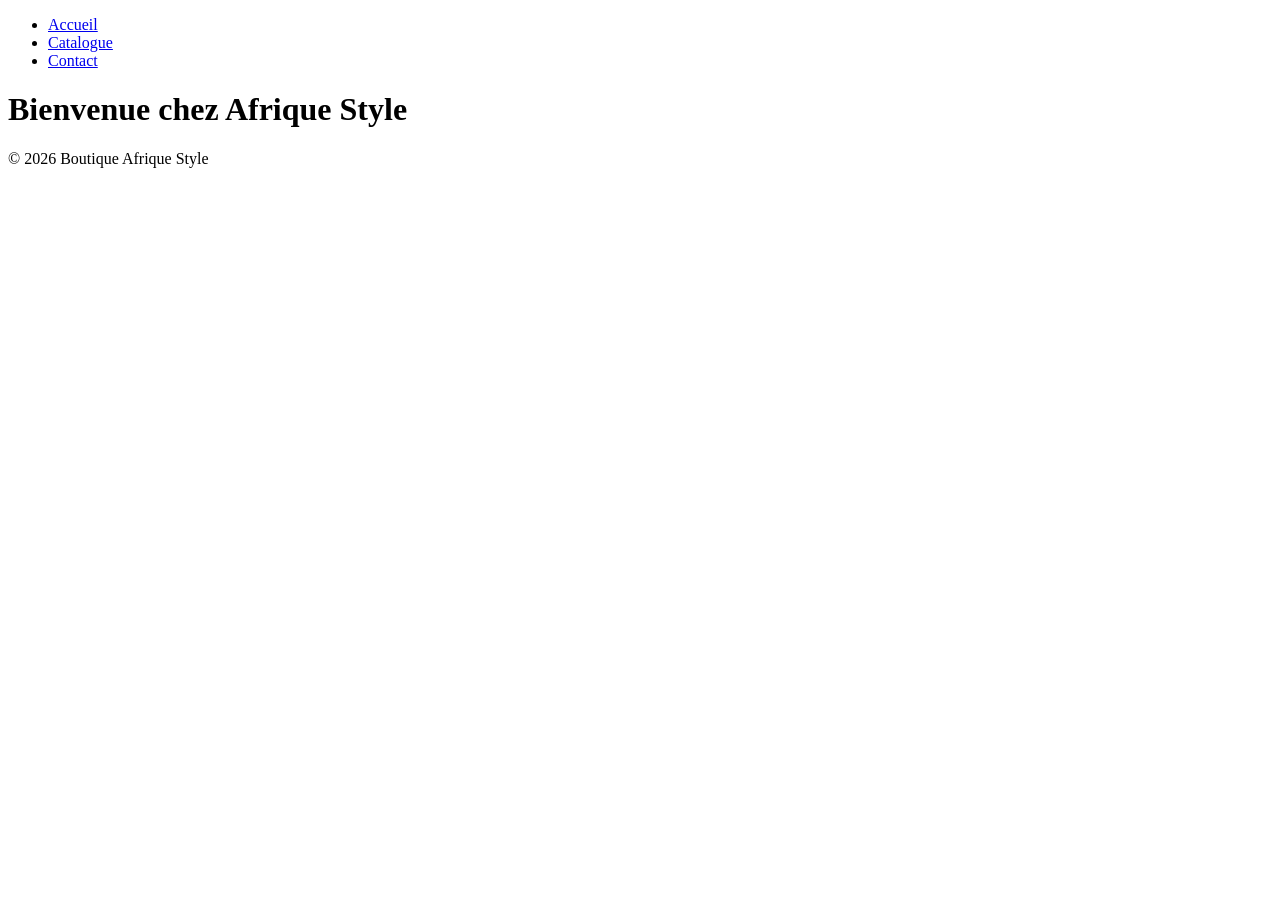
==== index.html @ 00a7e9e4 "feat: ajoute la structure de base du site" ====
<!DOCTYPE html>
<html lang="fr">
<head>
 <meta charset="UTF-8">
 <meta name="viewport" content="width=device-width, initialscale=1.0">
 <title>Boutique Afrique Style</title>
 <link rel="stylesheet" href="css/style.css">
</head>
<body>
 <header>
 <nav>
 <ul>
 <li><a href="index.html">Accueil</a></li>
 <li><a href="catalogue.html">Catalogue</a></li>
 <li><a href="contact.html">Contact</a></li>
 </ul>
 </nav>
 </header>
 <main>
 <h1>Bienvenue chez Afrique Style</h1>
 </main>
 <footer>
 <p>&copy; 2026 Boutique Afrique Style</p>
 </footer>
</body>
</html>
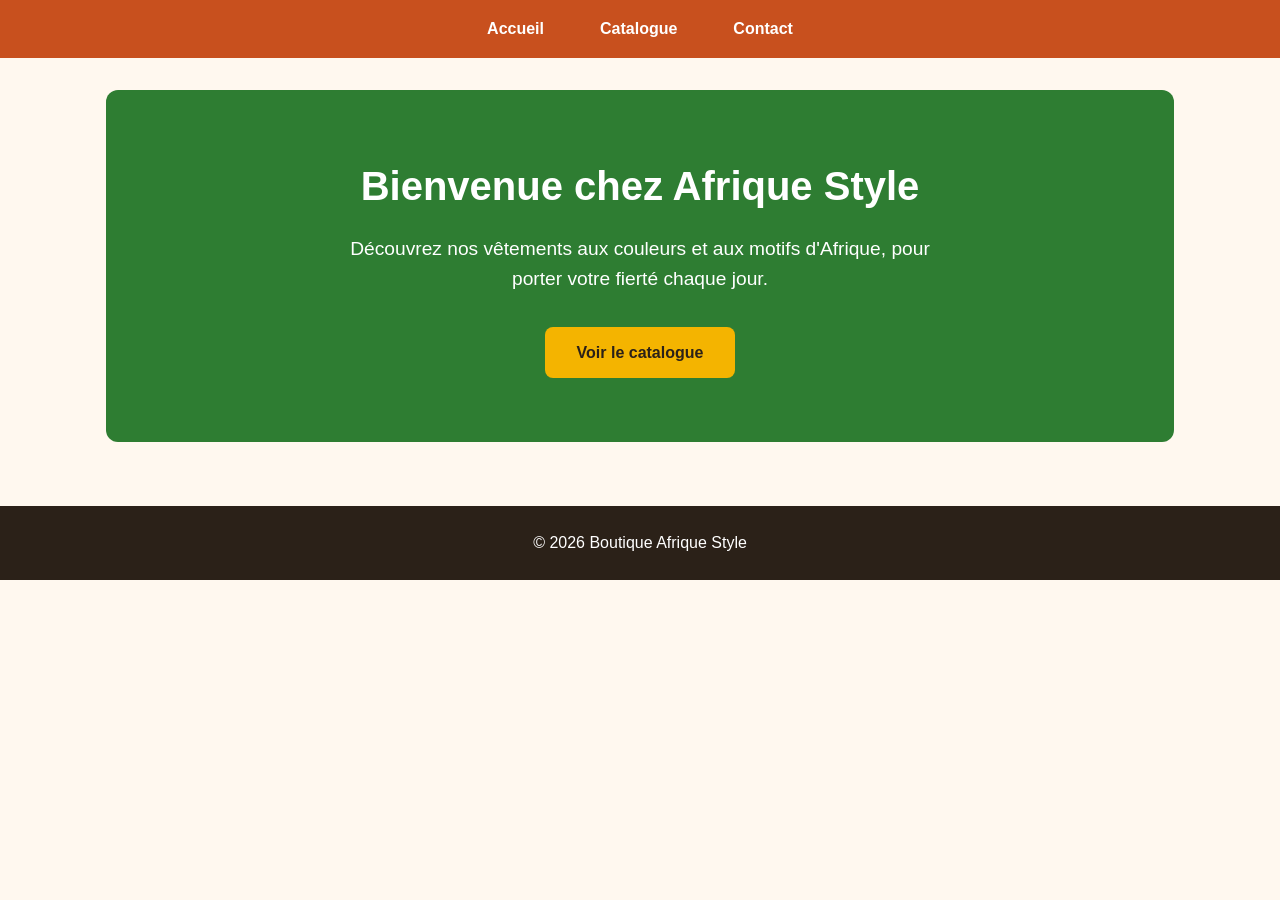
==== commit 55bf5b0e: "feat: ajoute le bandeau d'accueil et le bouton vers le catalogue" ====
--- a/index.html
+++ b/index.html
@@ -5,6 +5,7 @@
  <meta name="viewport" content="width=device-width, initialscale=1.0">
  <title>Boutique Afrique Style</title>
  <link rel="stylesheet" href="css/style.css">
+ <link rel="stylesheet" href="css/accueil.css">
 </head>
 <body>
  <header>
@@ -16,9 +17,13 @@
  </ul>
  </nav>
  </header>
- <main>
- <h1>Bienvenue chez Afrique Style</h1>
- </main>
+<main>
+  <section class="bandeau">
+    <h1>Bienvenue chez Afrique Style</h1>
+    <p>Découvrez nos vêtements aux couleurs et aux motifs d'Afrique, pour porter votre fierté chaque jour.</p>
+    <a href="catalogue.html" class="bouton">Voir le catalogue</a>
+  </section>
+</main>
  <footer>
  <p>&copy; 2026 Boutique Afrique Style</p>
  </footer>
--- a/css/style.css
+++ b/css/style.css
@@ -0,0 +1,64 @@
+:root {
+  --couleur-principale: #c8501e;
+  --couleur-secondaire: #2e7d32;
+  --couleur-accent: #f4b400;
+  --couleur-fond: #fff8ef;
+  --couleur-texte: #2b2118;
+}
+
+* {
+  box-sizing: border-box;
+  margin: 0;
+  padding: 0;
+}
+
+body {
+  font-family: "Segoe UI", Arial, sans-serif;
+  background-color: var(--couleur-fond);
+  color: var(--couleur-texte);
+  line-height: 1.6;
+}
+
+main {
+  max-width: 1100px;
+  margin: 0 auto;
+  padding: 2rem 1rem;
+}
+
+h1, h2, h3 {
+  color: var(--couleur-principale);
+}
+
+header {
+  background-color: var(--couleur-principale);
+}
+
+nav ul {
+  display: flex;
+  justify-content: center;
+  gap: 1.5rem;
+  list-style: none;
+  padding: 1rem;
+}
+
+nav a {
+  color: #ffffff;
+  text-decoration: none;
+  font-weight: bold;
+  padding: 0.5rem 1rem;
+  border-radius: 6px;
+  transition: background-color 0.2s;
+}
+
+nav a:hover {
+  background-color: var(--couleur-accent);
+  color: var(--couleur-texte);
+}
+
+footer {
+  background-color: var(--couleur-texte);
+  color: #ffffff;
+  text-align: center;
+  padding: 1.5rem 1rem;
+  margin-top: 2rem;
+}
--- a/css/accueil.css
+++ b/css/accueil.css
@@ -0,0 +1,34 @@
+.bandeau {
+  background-color: var(--couleur-secondaire);
+  color: #ffffff;
+  text-align: center;
+  padding: 4rem 1.5rem;
+  border-radius: 12px;
+}
+
+.bandeau h1 {
+  color: #ffffff;
+  font-size: 2.5rem;
+  margin-bottom: 1rem;
+}
+
+.bandeau p {
+  max-width: 600px;
+  margin: 0 auto 2rem;
+  font-size: 1.2rem;
+}
+
+.bouton {
+  display: inline-block;
+  background-color: var(--couleur-accent);
+  color: var(--couleur-texte);
+  text-decoration: none;
+  font-weight: bold;
+  padding: 0.8rem 2rem;
+  border-radius: 8px;
+  transition: transform 0.2s;
+}
+
+.bouton:hover {
+  transform: scale(1.05);
+}
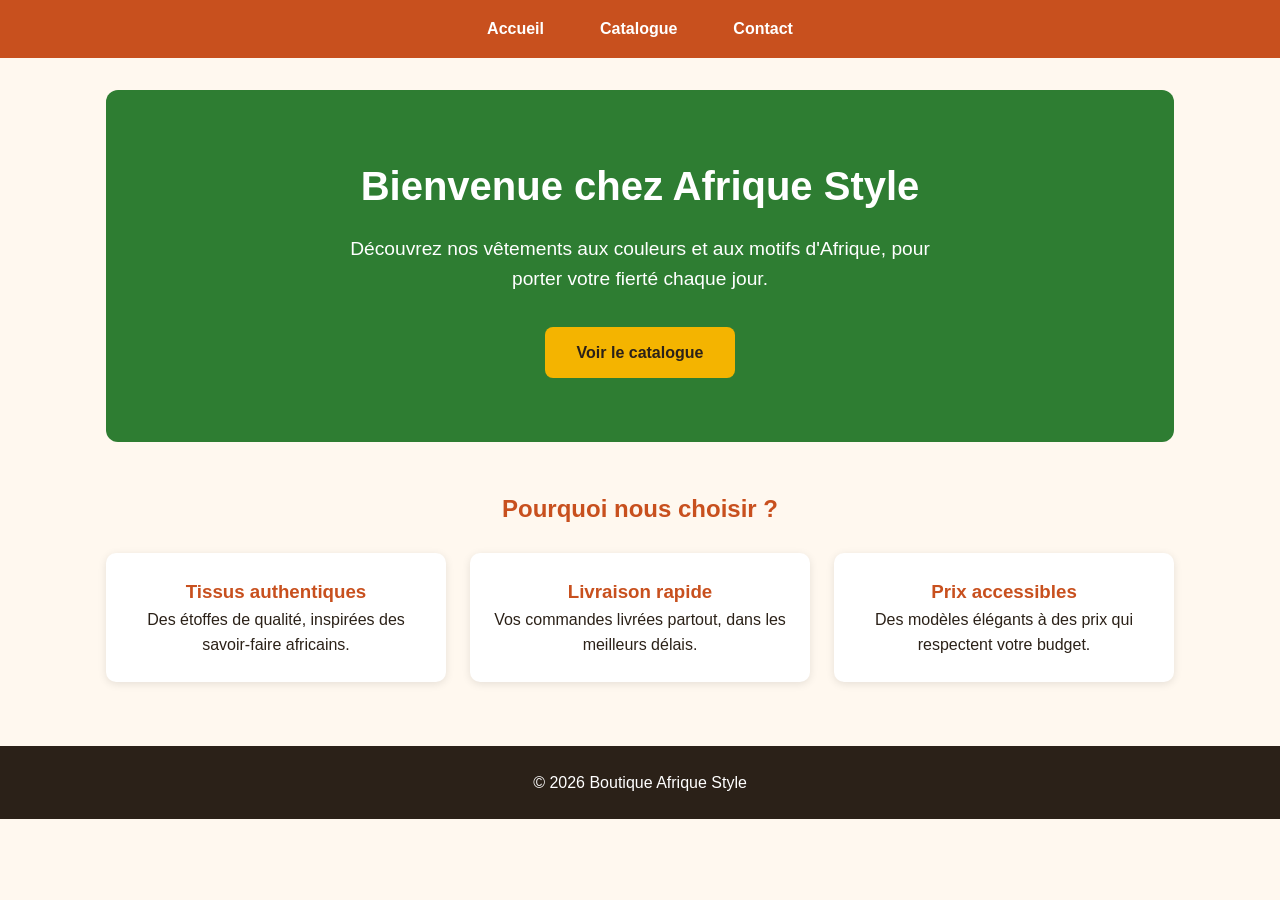
==== commit 353141ba: "feat: ajoute la section des avantages sur l'accueil" ====
--- a/index.html
+++ b/index.html
@@ -23,6 +23,24 @@
     <p>Découvrez nos vêtements aux couleurs et aux motifs d'Afrique, pour porter votre fierté chaque jour.</p>
     <a href="catalogue.html" class="bouton">Voir le catalogue</a>
   </section>
+
+  <section class="avantages">
+  <h2>Pourquoi nous choisir ?</h2>
+  <div class="avantages-grille">
+    <div class="avantage">
+      <h3>Tissus authentiques</h3>
+      <p>Des étoffes de qualité, inspirées des savoir-faire africains.</p>
+    </div>
+    <div class="avantage">
+      <h3>Livraison rapide</h3>
+      <p>Vos commandes livrées partout, dans les meilleurs délais.</p>
+    </div>
+    <div class="avantage">
+      <h3>Prix accessibles</h3>
+      <p>Des modèles élégants à des prix qui respectent votre budget.</p>
+    </div>
+  </div>
+</section>
 </main>
  <footer>
  <p>&copy; 2026 Boutique Afrique Style</p>
--- a/css/accueil.css
+++ b/css/accueil.css
@@ -31,4 +31,23 @@
 
 .bouton:hover {
   transform: scale(1.05);
+}
+
+.avantages {
+  text-align: center;
+  margin-top: 3rem;
+}
+
+.avantages-grille {
+  display: grid;
+  grid-template-columns: repeat(auto-fit, minmax(220px, 1fr));
+  gap: 1.5rem;
+  margin-top: 1.5rem;
+}
+
+.avantage {
+  background-color: #ffffff;
+  padding: 1.5rem;
+  border-radius: 10px;
+  box-shadow: 0 2px 8px rgba(0, 0, 0, 0.1);
 }
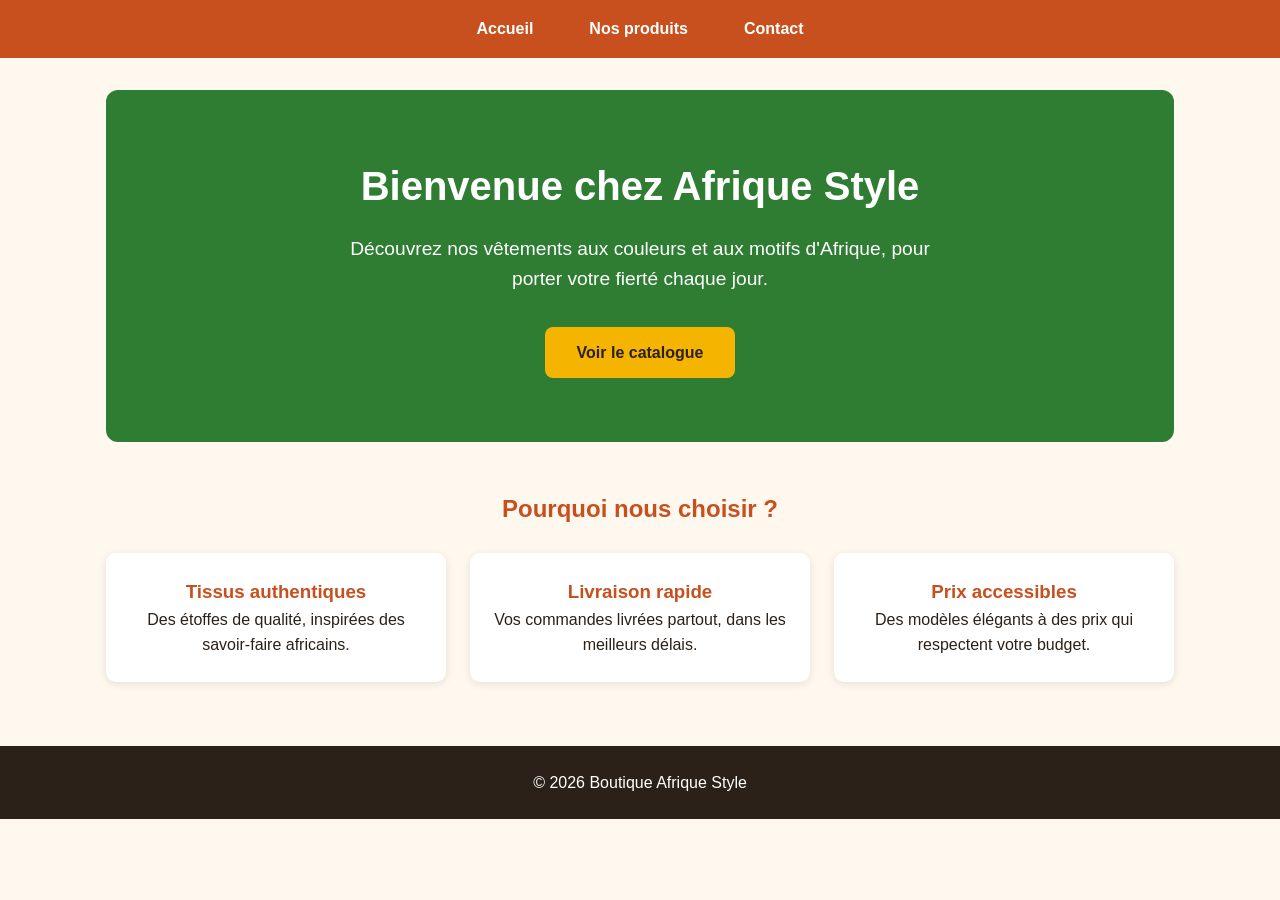
==== commit 14506b29: "feat: renomme le lien du menu en Nos produits" ====
--- a/index.html
+++ b/index.html
@@ -12,7 +12,7 @@
  <nav>
  <ul>
  <li><a href="index.html">Accueil</a></li>
- <li><a href="catalogue.html">Catalogue</a></li>
+ <li><a href="catalogue.html">Nos produits</a></li>
  <li><a href="contact.html">Contact</a></li>
  </ul>
  </nav>
--- a/css/accueil.css
+++ b/css/accueil.css
@@ -50,4 +50,18 @@
   padding: 1.5rem;
   border-radius: 10px;
   box-shadow: 0 2px 8px rgba(0, 0, 0, 0.1);
+}
+
+@media (max-width: 600px) {
+  .bandeau {
+    padding: 2.5rem 1rem;
+  }
+
+  .bandeau h1 {
+    font-size: 1.8rem;
+  }
+
+  .bandeau p {
+    font-size: 1rem;
+  }
 }
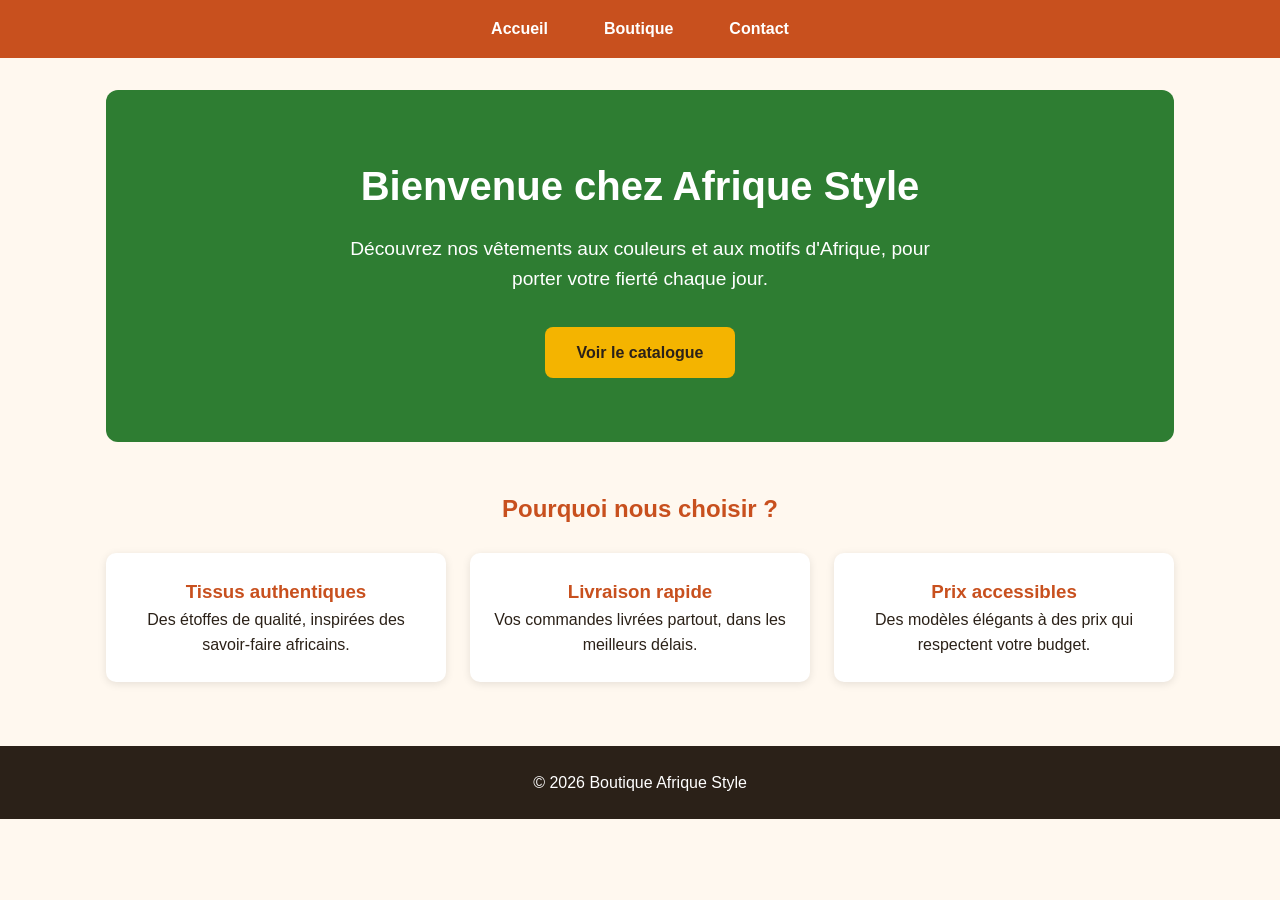
==== commit 553c6e77: "fix : renomme le lien du menu en boutique" ====
--- a/index.html
+++ b/index.html
@@ -12,7 +12,7 @@
  <nav>
  <ul>
  <li><a href="index.html">Accueil</a></li>
- <li><a href="catalogue.html">Nos produits</a></li>
+ <li><a href="catalogue.html">Boutique</a></li>
  <li><a href="contact.html">Contact</a></li>
  </ul>
  </nav>
